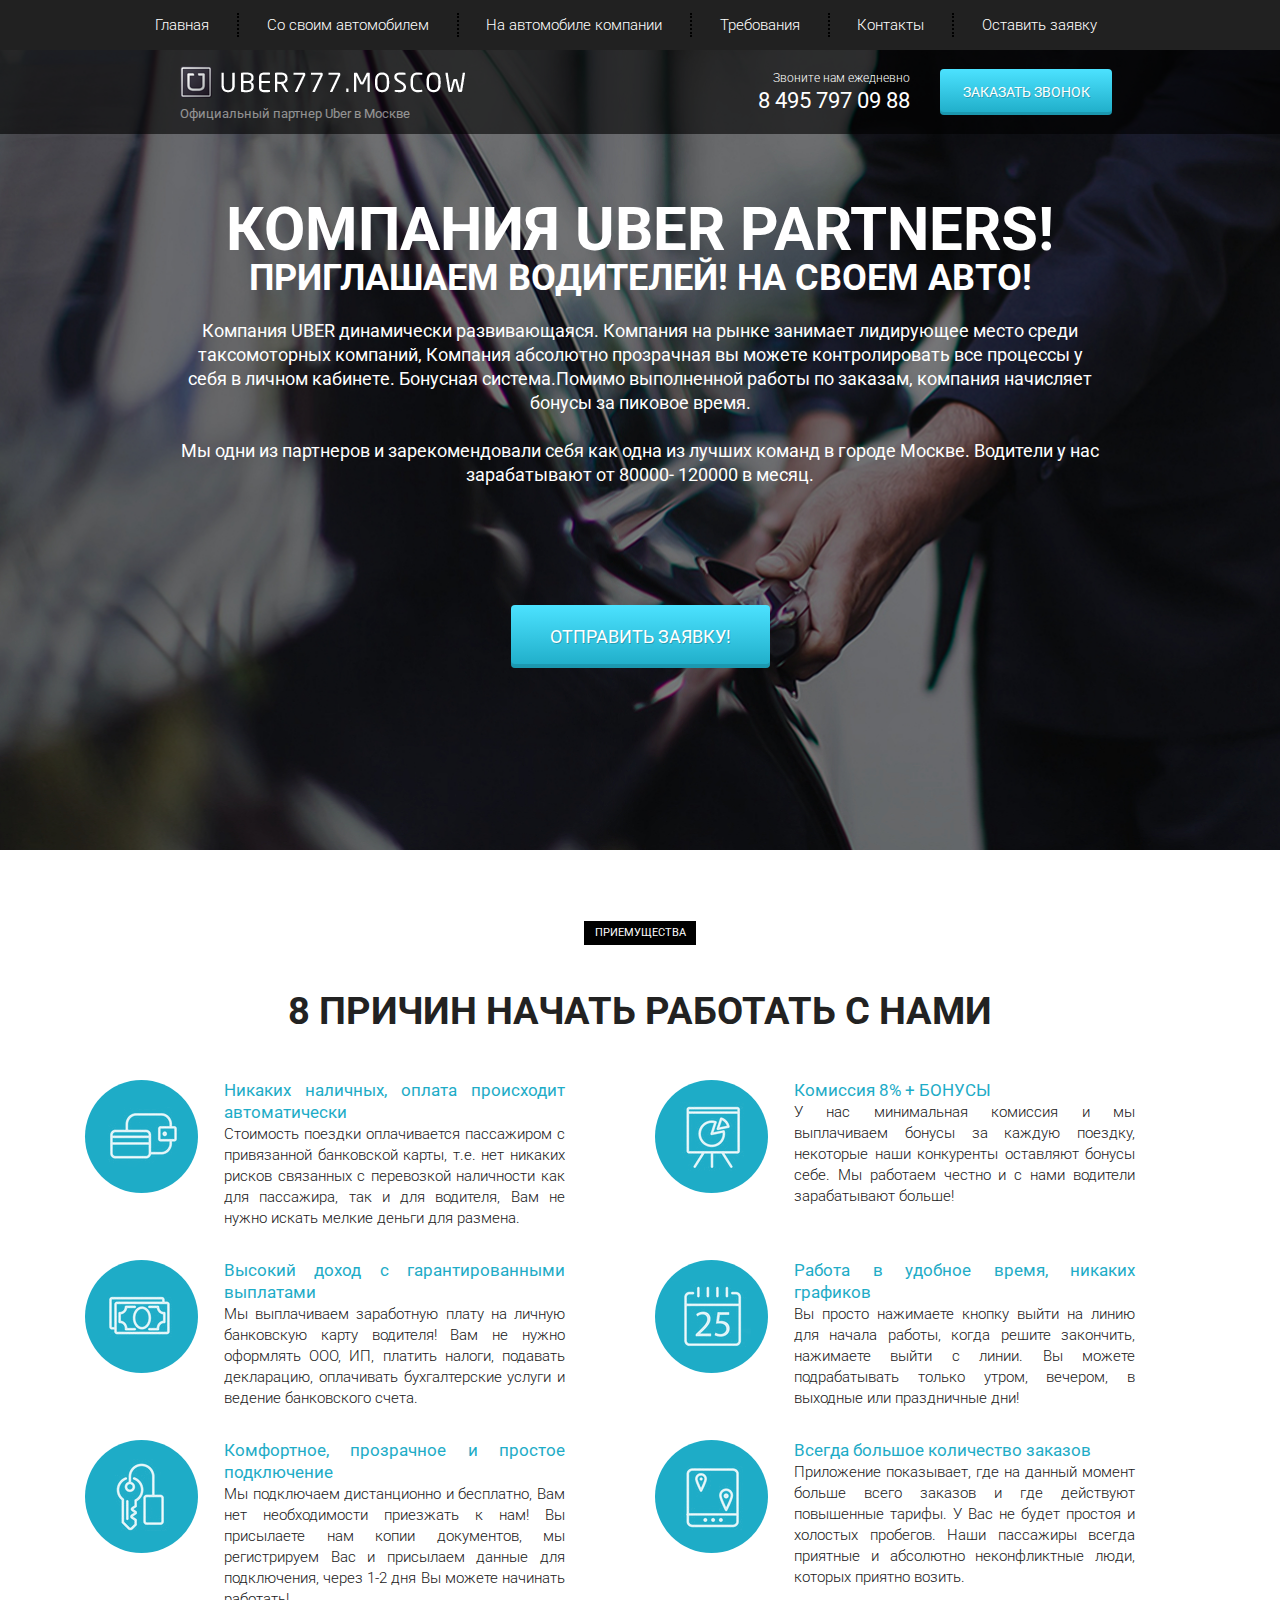
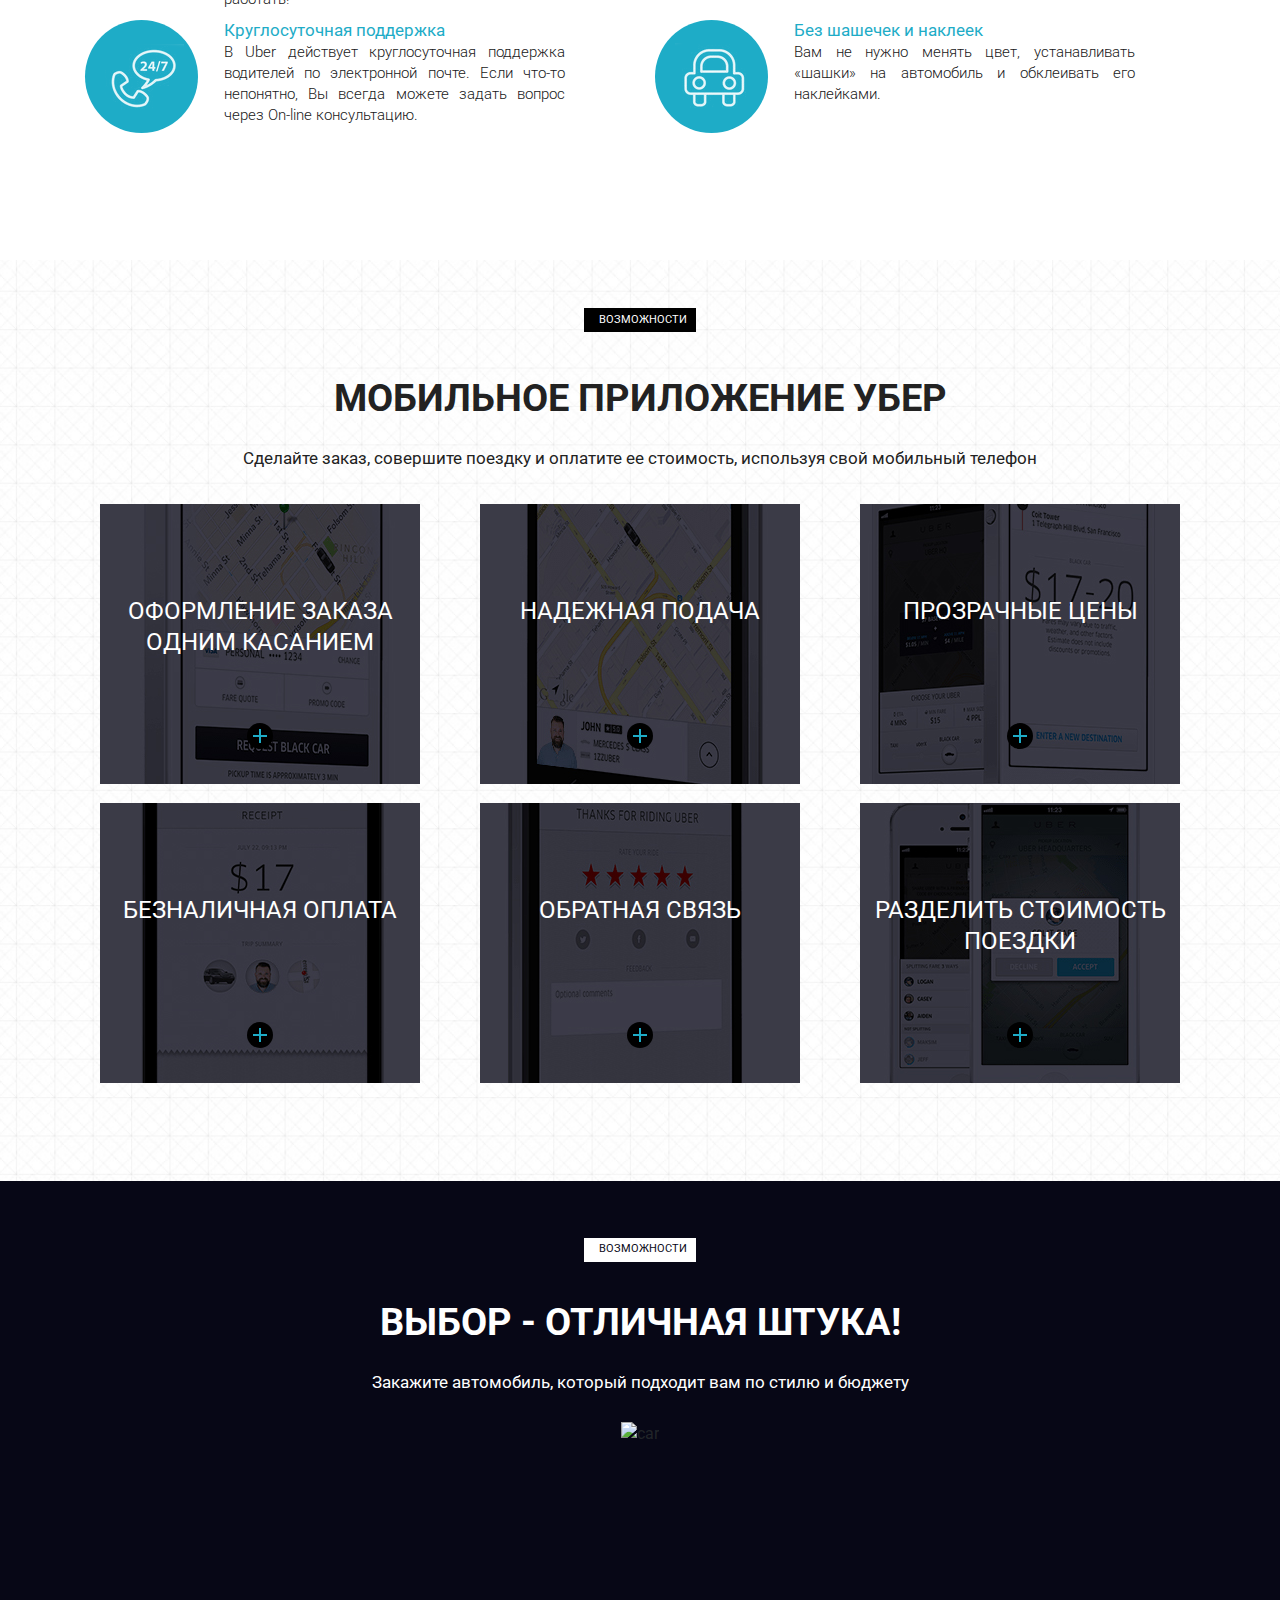
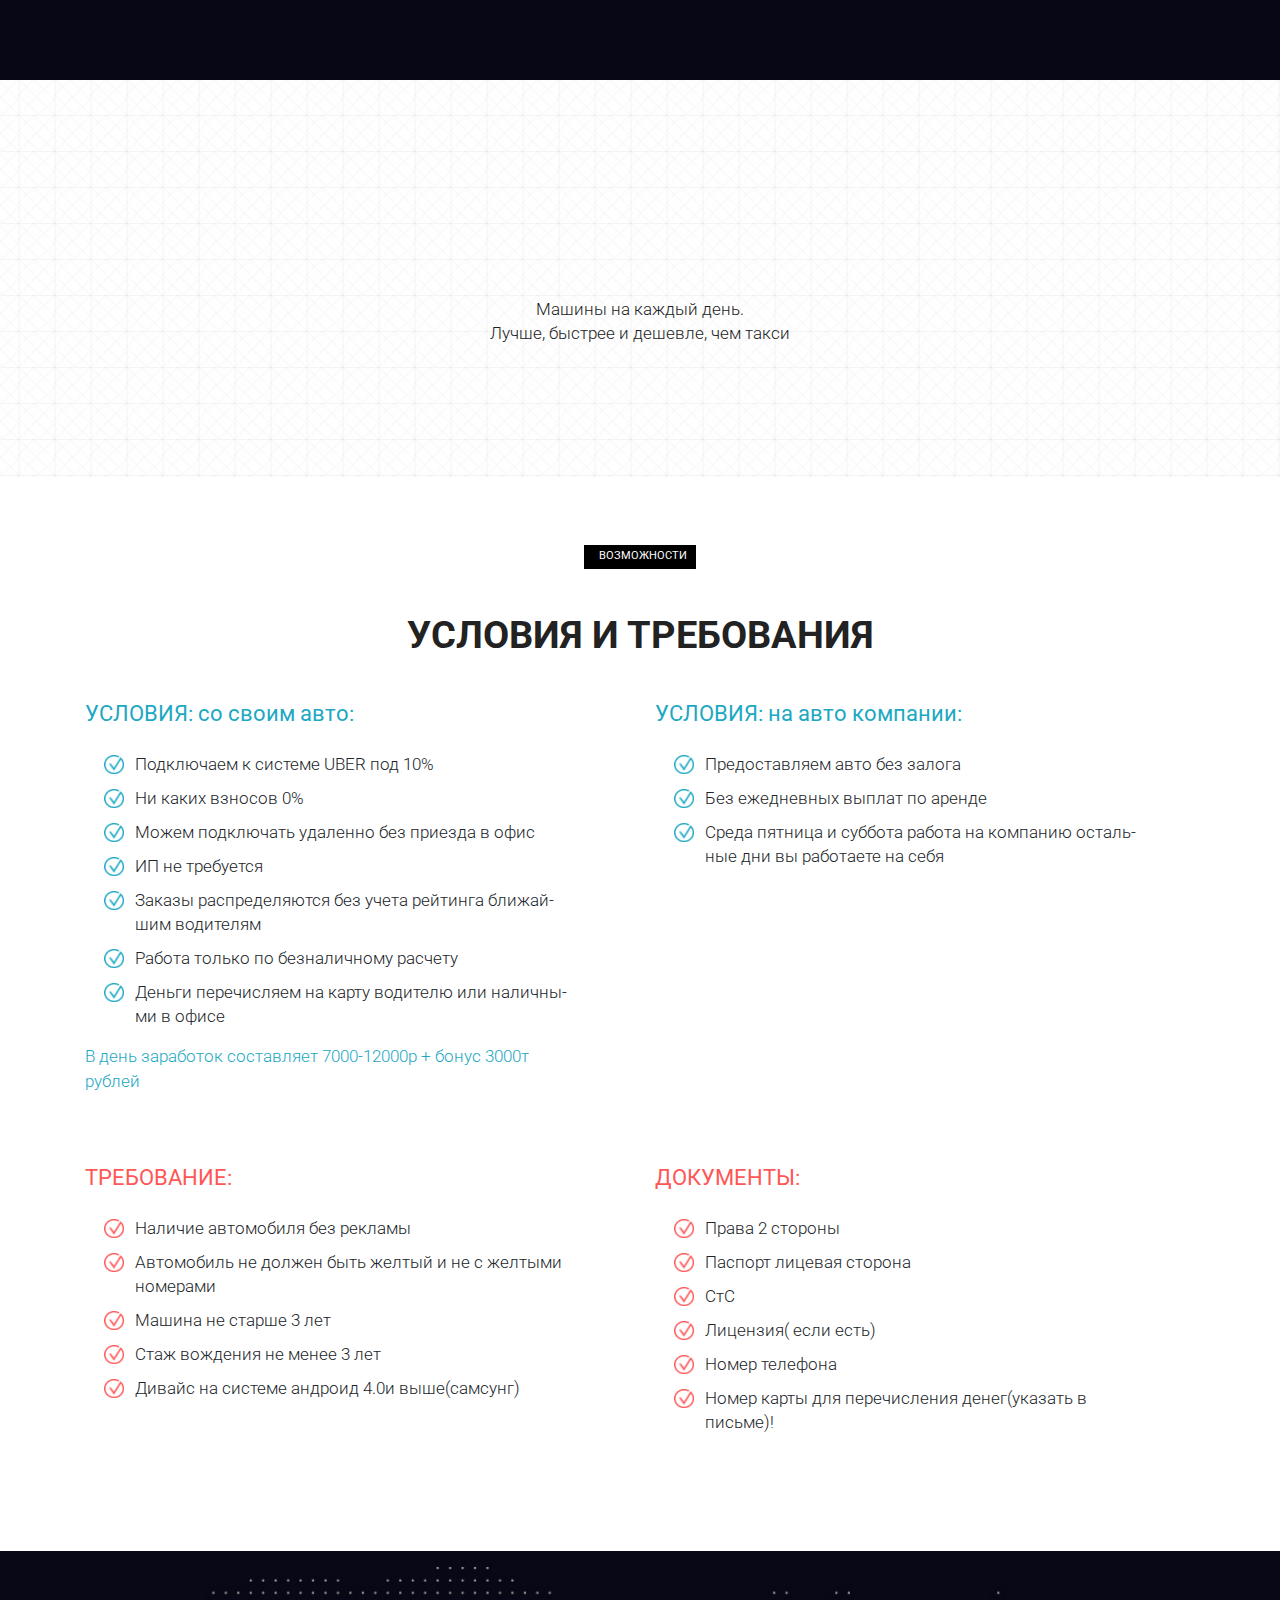
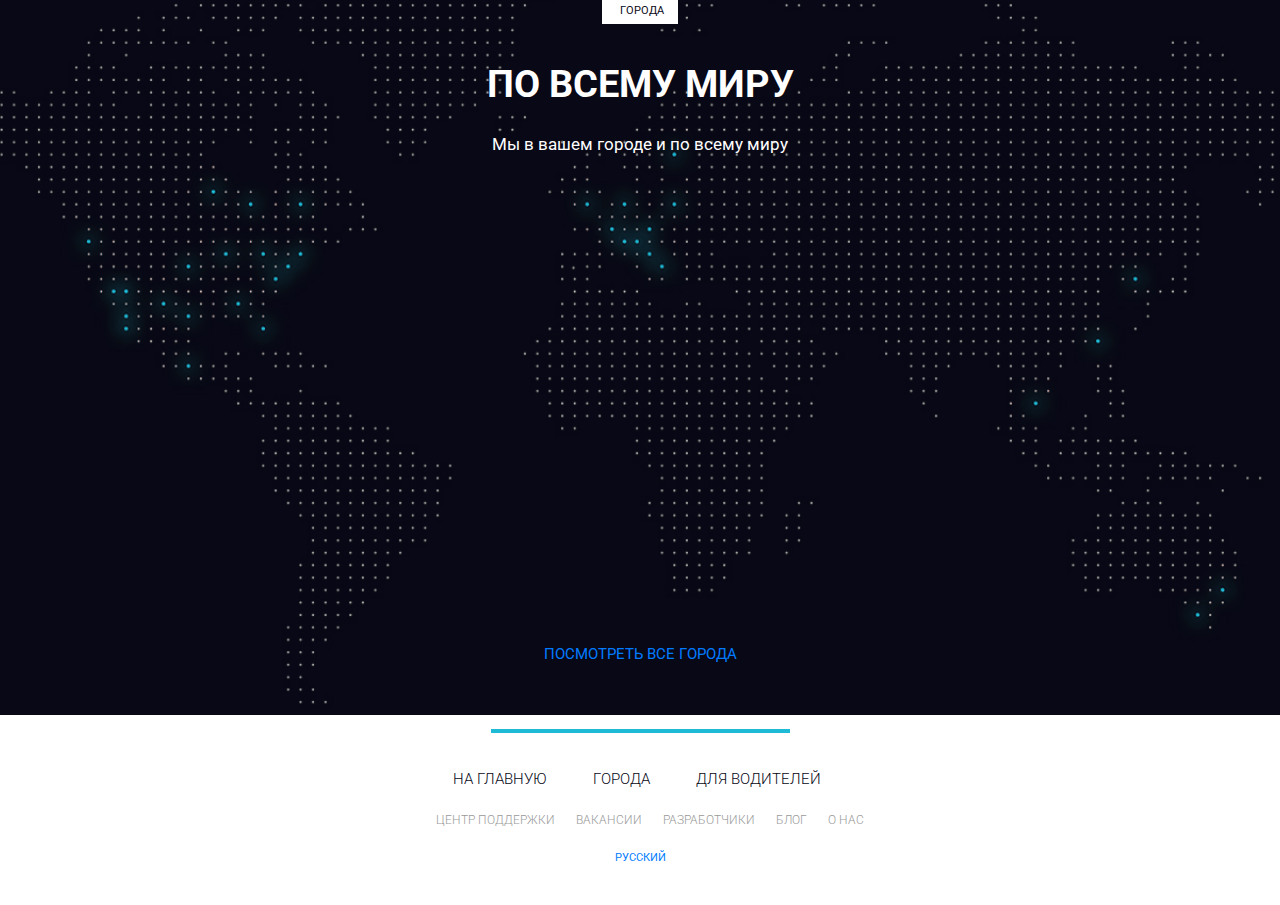
==== uber/index.html @ 14403fc7 "Uber project" ====
<!DOCTYPE html>
<html lang="en">
<head>
    <meta charset="UTF-8">
    <meta name="viewport" content="width=device-width, initial-scale=1.0">
    <meta http-equiv="X-UA-Compatible" content="ie=edge">
    <title>Document</title>
    <link rel="shortcut icon" href="icons/favicon.ico" type="image/x-icon">
    <link href="https://fonts.googleapis.com/css?family=Roboto:300,400,700&display=swap" rel="stylesheet">
    <link rel="stylesheet" href="css/bootstrap-reboot.min.css">
    <link rel="stylesheet" href="css/bootstrap-grid.min.css">
    <link rel="stylesheet" href="css/style.min.css">

</head>
<body>
    <header>
        <nav>
            <div class="container">
                <ul class="menu">
                    <li class="menu_item"><a href="#" class="menu_link">Главная</a></li>
                    <li class="menu_item"><a href="#" class="menu_link">Со своим автомобилем</a></li>
                    <li class="menu_item"><a href="#" class="menu_link">На автомобиле компании</a></li>
                    <li class="menu_item"><a href="#" class="menu_link">Требования</a></li>
                    <li class="menu_item"><a href="#" class="menu_link">Контакты</a></li>
                    <li class="menu_item"><a href="#" class="menu_link">Оставить заявку</a></li>
                </ul>
            </div>
            <div class="hamburger">
                <span></span>
                <span></span>
                <span></span>
            </div>
        </nav>
        <div class="subheader">
            <div class="container">
                <div class="row">
                    <div class="col-6 col-md-4 offset-md-1">
                        <a href="#" class="subheader_logo"><img src="icons/logo.png" alt="logo"></a>
                        <div class="subheader_official">Официальный партнер Uber в Москве</div>
                    </div>
                        
                    <div class="xs-hidden col-md-3 offset-md-1 col-xl-2 offset-xl-2">
                        <div class="subheader_call">Звоните нам ежедневно</div>
                        <a href="tel:84957970988" class="subheader_phone">8 495 797 09 88</a>
                    </div>
        
                    <div class="col-6 col-md-3">
                        <a href="tel:84957970988" class="xs-visible subheader_phone">8 495 797 09 88</a>
                        <button class="subheader_btn">заказать звонок</button>    
                    </div>
                </div>
            </div>
        </div>
    </header>

    <section class="promo">
        <div class="container">
            <div class="row">
                <div class="col-md-12 offset-md-0 col-lg-10 offset-lg-1">
                    <h1 class="promo_header">КОМПАНИЯ UBER PARTNERS!</h1>
                    <h2 class="promo_subheader">ПРИГЛАШАЕМ ВОДИТЕЛЕЙ! НА СВОЕМ АВТО!</h2>
                    <div class="promo_descr">
                        Компания UBER  динамически развивающаяся. Компания на рынке занимает лидирующее место среди
                        таксомоторных компаний, Компания абсолютно прозрачная вы можете контролировать все процессы у себя в личном кабинете. Бонуcная система.Помимо выполненной работы по заказам, компания начисляет бонусы за
                        пиковое время.
                        <br><br>
                        Мы одни из партнеров и зарекомендовали себя как одна из лучших команд в городе Москве.  Водители у нас                зарабатывают от 80000- 120000 в месяц.
                    </div>
                    <button class="promo_btn">ОТПРАВИТЬ ЗАЯВКУ!</button>
                </div>
            </div>
        </div>
    </section>

    <section class="advantages">
        <div class="container">
            <div class="adv_head">приемущества</div>
            <div class="big_head">8 причин начать работать с нами</div>
            <div class="row">
                <div class="col-md-6">
                    <div class="adv_item">
                        <div class="adv_round">
                            <img src="icons/reasons_sec/cash.png" alt="cash" class="cash_img">
                        </div>
                        <div class="adv_text">
                            <span>Никаких наличных, оплата происходит
                            автоматически</span>
                            <br>
                            Стоимость поездки оплачивается пассажиром с привязанной банковской карты, т.е. нет никаких рисков связанных с перевозкой наличности как для пассажира, так и для водителя, Вам не нужно искать мелкие деньги для размена.
                        </div>
                    </div>
                    <div class="adv_item">
                        <div class="adv_round">
                            <img src="icons/reasons_sec/cash2.png" alt="cash2" class="cash2_img">
                        </div>
                        <div class="adv_text">
                            <span>Высокий доход с гарантированными выплатами</span>
                            <br>
                            Мы выплачиваем заработную плату на личную банковскую карту водителя! Вам не нужно оформлять ООО, ИП, платить налоги, подавать декларацию, оплачивать бухгалтерские услуги и ведение банковского счета.
                        </div>
                    </div>
                    <div class="adv_item">
                        <div class="adv_round">
                            <img src="icons/reasons_sec/keys.png" alt="keys" class="keys_img">
                        </div>
                        <div class="adv_text">
                            <span>Комфортное, прозрачное и простое подключение</span>
                            <br>
                            Мы подключаем дистанционно и бесплатно, Вам нет необходимости приезжать к нам! Вы присылаете нам копии документов, мы регистрируем Вас и присылаем данные для подключения, через 1-2 дня Вы можете начинать работать!
                        </div>
                    </div>
                    <div class="adv_item">
                        <div class="adv_round">
                            <img src="icons/reasons_sec/phone.png" alt="phone" class="phone_img">
                        </div>
                        <div class="adv_text">
                            <span>Круглосуточная поддержка</span>
                            <br>
                            В Uber действует круглосуточная поддержка водителей по электронной почте. Если что-то непонятно, Вы всегда можете задать вопрос через On-line консультацию.
                        </div>
                    </div>
                </div>
                <div class="col-md-6">
                    <div class="adv_item">
                        <div class="adv_round">
                            <img src="icons/reasons_sec/desc.png" alt="desc" class="desc_img">
                        </div>
                        <div class="adv_text">
                            <span>Комиссия 8% + БОНУСЫ</span>
                            <br>
                            У нас минимальная комиссия и мы выплачиваем бонусы за каждую поездку, некоторые наши конкуренты оставляют бонусы себе. Мы работаем честно и с нами водители зарабатывают больше!
                        </div>
                    </div>
                    <div class="adv_item">
                        <div class="adv_round">
                            <img src="icons/reasons_sec/calend.png" alt="calend" class="cal_img">
                        </div>
                        <div class="adv_text">
                            <span>Работа в удобное время, никаких графиков</span>
                            <br>
                            Вы просто нажимаете кнопку выйти на линию для начала работы, когда решите закончить, нажимаете выйти с линии. Вы можете подрабатывать только утром, вечером, в выходные или праздничные дни! 
                        </div>
                    </div>
                    <div class="adv_item">
                        <div class="adv_round">
                            <img src="icons/reasons_sec/nav.png" alt="nav" class="nav_img">
                        </div>
                        <div class="adv_text">
                            <span>Всегда большое количество заказов</span>
                            <br>
                            Приложение показывает, где на данный момент больше всего заказов и где действуют повышенные тарифы. У Вас не будет простоя и холостых пробегов. Наши пассажиры всегда приятные и абсолютно неконфликтные люди, которых приятно возить.
                        </div>
                    </div>
                    <div class="adv_item">
                        <div class="adv_round">
                            <img src="icons/reasons_sec/car.png" alt="car" class="car_img">
                        </div>
                        <div class="adv_text">
                            <span>Без шашечек и наклеек</span>
                            <br>
                            Вам не нужно менять цвет, устанавливать «шашки» на автомобиль и обклеивать его наклейками.
                        </div>
                    </div>
                </div>
            </div>
        </div>
    </section>

    <section class="mobile">
        <div class="container">
            <div class="mob_head">возможности</div>
            <div class="bigmob_head">мобильное приложение убер</div>
            <div class="subtitle">Сделайте заказ, совершите поездку и оплатите ее стоимость, используя свой мобильный телефон</div>
            <div class="row">
                <div class="col-md-4">
                    <div class="mobile_item mobile_item_1">
                        <div class="mobile_item_subtitle">оформление заказа одним касанием</div>
                        <div class="mobile_item_plus"></div>
                    </div>
                </div>
                <div class="col-md-4">
                    <div class="mobile_item mobile_item_2">
                        <div class="mobile_item_subtitle">надежная подача</div>
                        <div class="mobile_item_plus"></div>
                    </div>
                </div>
                <div class="col-md-4">
                    <div class="mobile_item mobile_item_3">
                        <div class="mobile_item_subtitle">прозрачные цены</div>
                        <div class="mobile_item_plus"></div>
                    </div>
                </div>
                <div class="col-md-4">
                    <div class="mobile_item mobile_item_4">
                        <div class="mobile_item_subtitle">безналичная оплата</div>
                        <div class="mobile_item_plus"></div>
                    </div>
                </div>
                <div class="col-md-4">
                    <div class="mobile_item mobile_item_5">
                        <div class="mobile_item_subtitle">обратная связь</div>
                        <div class="mobile_item_plus"></div>
                    </div>
                </div>
                <div class="col-md-4">
                    <div class="mobile_item mobile_item_6">
                        <div class="mobile_item_subtitle">разделить стоимость поездки</div>
                        <div class="mobile_item_plus"></div>
                    </div>
                </div>
            </div>
        </div>
    </section>

    <section class="uber">
        <div class="uber_wrapper1">
            <div class="container">
                <div class="uber_head">возможности</div>
                <div class="uber_head_big">Выбор - отличная штука!</div>
                <div class="uber_subtitle">Закажите автомобиль, который подходит вам по стилю и бюджету</div>
                <img src="/img/logo_car.png" alt="car" class="uber_car">
                <div class="uber_wrapper2_text hidden_text">
                    Машины на каждый день.
                    <br>
                    Лучше, быстрее и дешевле, чем такси
            </div>
            </div>
        </div>
        <div class="uber_wrapper2">
            <div class="container">
                <div class="uber_wrapper2_text">
                        Машины на каждый день.
                        <br>
                        Лучше, быстрее и дешевле, чем такси
                </div>
            </div>
        </div>
    </section>

    <section class="require">
        <div class="container">
            <div class="require_head">возможности</div>
            <div class="require_big_head">условия и требования</div>
            <div class="row">
                <div class="col-md-6">
                    <div class="require_block">
                        <div class="require_title">УСЛОВИЯ: со своим авто:</div>
                        <ul class="require_list">
                            <li>Подключаем к системе UBER  под 10%</li>
                            <li>Ни каких взносов  0%</li>
                            <li>Можем подключать удаленно без приезда в офис</li>
                            <li>ИП не требуется</li>
                            <li>Заказы распределяются без учета рейтинга ближай-<br>шим водителям</li>
                            <li>Работа только по безналичному расчету</li>
                            <li>Деньги перечисляем на карту водителю или наличны-<br>ми в офисе</li>
                        </ul>
                        <div class="require_descr">
                            В день заработок составляет 7000-12000р + бонус 3000т <br> рублей
                        </div>
                    </div>
                </div>
                <div class="col-md-6">
                    <div class="require_block">
                        <div class="require_title">УСЛОВИЯ: на авто компании:</div>
                        <ul class="require_list">
                            <li>Предоставляем авто без залога</li>
                            <li>Без ежедневных выплат по аренде</li>
                            <li>Среда пятница и суббота работа на компанию осталь-<br>ные дни вы работаете на себя</li>
                        </ul>
                    </div>
                </div>
                <div class="col-md-6">
                    <div class="require_block require_block_nmb warning">
                        <div class="require_title">ТРЕБОВАНИЕ:</div>
                        <ul class="require_list">
                            <li>Наличие автомобиля без рекламы</li>
                            <li>Автомобиль не должен быть желтый и не с желтыми <br> номерами</li>
                            <li>Машина не старше 3 лет</li>
                            <li>Стаж вождения не менее 3 лет</li>
                            <li>Дивайс на системе андроид 4.0и выше(самсунг)</li>
                        </ul>
                    </div>
                </div>
                <div class="col-md-6">
                    <div class="require_block require_block_nmb warning">
                        <div class="require_title">ДОКУМЕНТЫ:</div>
                        <ul class="require_list">
                            <li>Права 2 стороны</li>
                            <li>Паспорт лицевая сторона</li>
                            <li>СтС</li>
                            <li>Лицензия( если есть)</li>
                            <li>Номер телефона</li>
                            <li>Номер карты для перечисления денег(указать в <br>письме)!</li>
                        </ul>
                    </div>
                </div>
            </div>
        </div>
    </section>

    <section class="map">
        <div class="container">
            <div class="map_head">города</div>
            <div class="map_big_head">По всему миру</div>
            <div class="map_subtitle">Мы в вашем городе и по всему миру</div>
        </div>
        <div class="map_text">
            <a href="#">посмотреть все города</a>
        </div>
    </section>

    <footer class="footer">
        <div class="container">
            <div class="footer_line"></div>
            <div class="footer_nav">
                <ul class="footer_menu">
                    <li class="footer_item">
                        <a href="#">на главную</a>
                        
                    </li>
                    <li class="footer_item">
                        <a href="#">города</a>
                    </li>
                    <li class="footer_item">
                        <a href="#">для водителей</a>
                    </li>
                </ul>
            </div>
            <div class="footer_nav_2">
                <ul class="footer_menu">
                    <li class="footer_item_2">
                        <a href="#">центр поддержки</a>
                    </li>
                    <li class="footer_item_2">
                        <a href="#">вакансии</a>
                    </li>
                    <li class="footer_item_2">
                        <a href="#">разработчики</a>
                    </li>
                    <li class="footer_item_2">
                        <a href="#">блог</a>
                    </li>
                    <li class="footer_item_2">
                        <a href="#">о нас</a>
                    </li>
                </ul>
            </div>
            <div class="footer_language">
                <a href="#">русский</a>
            </div>
        </div>
    </footer>
    <script src="js/script.js"></script>
</body>
</html>
---- uber/css/style.min.css ----
*{font-family:Roboto,sans-serif}header{position:relative}nav{height:50px;background-color:#212121}.hamburger{display:none}.menu{display:flex;justify-content:space-between;padding:13px 70px;margin:0;list-style:none}.menu .menu_link{color:#fff;font-size:15px;font-weight:300}.menu .menu_item{border-right:2px dotted #000;padding-right:28px}.menu .menu_item:last-child{border-right:none}.subheader{position:absolute;width:100%;height:84px;background-color:rgba(0,0,0,.6)}.subheader .subheader_logo{display:block;max-width:100%;margin-top:16px}.subheader .subheader_official{margin-top:6px;opacity:.5;color:#fff;font-size:13px;font-weight:400}.subheader .subheader_call{margin-top:19px;color:#fff;font-size:12px;font-weight:300;text-align:right}.subheader .subheader_phone{display:block;margin-top:8px;color:#fff;font-size:22px;font-weight:400;text-transform:uppercase;line-height:12px;text-align:right}.subheader .xs-visible{display:none}.subheader .subheader_btn{margin-top:19px;width:172px;height:46px;box-shadow:inset 0 -3px 0 rgba(0,0,0,.12);border:none;border-radius:4px;background-image:linear-gradient(to top,#1eacc7 0,#4ce2ff 100%);text-shadow:1px 1px 0 rgba(0,0,0,.21);color:#fff;font-size:14px;font-weight:400;text-transform:uppercase}.subheader .subheader_btn:hover{background-image:none;background-color:#1eacc7}.promo{min-height:800px;background:url(../img/bg.jpg) center center/cover no-repeat;padding:150px 0 135px 0}.promo .promo_header{color:#fff;font-weight:700;text-transform:uppercase;font-size:60px;line-height:60px;margin:0;text-align:center}.promo .promo_subheader{margin-top:22px;color:#fff;font-weight:700;text-transform:uppercase;font-size:36px;line-height:36px;margin:0;text-align:center}.promo .promo_descr{color:#fff;font-size:18px;font-weight:400;line-height:24px;text-align:center;margin-top:23px}.promo .promo_btn{display:block;margin:118px auto 0 auto;width:259px;height:63px;box-shadow:inset 0 -4px 0 rgba(0,0,0,.12);border:none;border-radius:4px;background-image:linear-gradient(to top,#1eacc7 0,#4ce2ff 100%);text-shadow:1px 1px 0 rgba(0,0,0,.21);color:#fff;font-size:18px;font-weight:400;text-transform:uppercase}.promo .promo_btn:hover{background-image:none;background-color:#1eacc7}.advantages{min-height:900px;padding:71px 0 65px 0}.advantages .adv_head{display:flex;align-items:center;margin:0 auto;padding:0 11px 0 11px;width:112px;height:24px;background-color:#000;color:#fff;font-size:11px;font-weight:400;text-transform:uppercase;text-align:center}.advantages .big_head{margin-top:38px;color:#222;font-size:38px;font-weight:700;text-transform:uppercase;text-align:center}.advantages .adv_item{margin-top:40px;margin-bottom:35px;display:flex}.advantages .adv_round{display:flex;justify-content:center;align-items:center;width:113px;height:113px;background-color:#1eacc7;border-radius:100%}.advantages .adv_item .adv_text{color:#202020;font-size:15px;font-weight:300;line-height:21px;text-align:justify;margin-left:26px;width:341px;height:140px}.advantages .adv_item .adv_text span{color:#1eacc7;font-size:17px;font-weight:400}.mobile .mob_head{display:flex;align-items:center;margin:0 auto;padding:0 15px 0 15px;width:112px;height:24px;background-color:#000;color:#fff;font-size:11px;font-weight:400;text-transform:uppercase;text-align:center}.mobile .bigmob_head{margin-top:38px;color:#222;font-size:38px;font-weight:700;text-transform:uppercase;text-align:center}.mobile .subtitle{margin-top:19px;color:#222;font-size:17px;font-weight:400;text-align:center}.mobile{min-height:864px;padding:48px 0 79px 0;background:url(../img/paper.jpg) center center/cover no-repeat}.mobile .row{margin-top:32px}.mobile_item{position:relative;width:320px;height:280px;margin:0 auto;margin-bottom:19px;padding-top:92px}.mobile_item_1{background:url(../img/mobileapp_sec/first.jpg) center center/cover no-repeat}.mobile_item_2{background:url(../img/mobileapp_sec/sec.jpg) center center/cover no-repeat}.mobile_item_3{background:url(../img/mobileapp_sec/third.jpg) center center/cover no-repeat}.mobile_item_4{background:url(../img/mobileapp_sec/fourth.jpg) center center/cover no-repeat}.mobile_item_5{background:url(../img/mobileapp_sec/fifth.jpg) center center/cover no-repeat}.mobile_item_6{background:url(../img/mobileapp_sec/sixth.jpg) center center/cover no-repeat}.mobile_item_subtitle{color:#fff;font-size:24px;font-weight:400;text-transform:uppercase;text-align:center;line-height:31px}.mobile_item_plus{display:flex;justify-content:center;align-items:center;position:absolute;bottom:35px;left:50%;transform:translate(-50%);width:26px;height:26px;background-color:#000;border-radius:100%;margin:0 auto;cursor:pointer}.mobile_item_plus:before{content:'';display:block;width:14px;height:2px;background-color:#1eacc7;transition:.3s}.mobile_item_plus:after{content:'';position:absolute;left:50%;transform:translateX(-50%);height:14px;width:2px;background-color:#1eacc7;transition:.3s}.mobile_item_plus:hover:after,.mobile_item_plus:hover:before{background-color:pink}.uber{min-height:896px}.uber_wrapper1{height:499px;background-color:#070716;padding-top:57px}.uber_wrapper1 .container{position:relative}.uber_head{display:flex;align-items:center;padding:0 15px 0 15px;width:112px;height:24px;background-color:#fff;color:#070716;font-size:11px;font-weight:400;text-transform:uppercase;margin:0 auto}.uber_head_big{margin-top:32px;color:#fff;font-size:38px;font-weight:700;text-transform:uppercase;text-align:center}.uber_subtitle{margin-top:19px;color:#fff;font-size:17px;font-weight:400;text-align:center}.uber_car{position:absolute;z-index:1;left:50%;transform:translate(-50%);display:block;margin:0 auto;margin-top:27px}.uber_wrapper2{position:relative;height:397px;background:url(../img/paper2.jpg) center center/cover no-repeat}.uber_wrapper2_text{position:absolute;top:217px;left:50%;transform:translate(-50%);color:#222;font-size:17px;font-weight:300;line-height:24px;text-align:center}.uber .hidden_text{display:none}.require{padding:68px 0 84px 0}.require_head{display:flex;align-items:center;margin:0 auto;padding:0 15px 0 15px;width:112px;height:24px;background-color:#000;color:#fff;font-size:11px;font-weight:400;text-transform:uppercase;text-align:center}.require_big_head{margin-top:38px;color:#222;font-size:38px;font-weight:700;text-transform:uppercase;text-align:center}.require_block{margin:33px 0}.require_block_nbm{margin-bottom:0}.require_title{color:#1ca8c3;font-size:22px;font-weight:400}.require_list{list-style-type:none;padding-left:50px;margin-top:22px}.require_list li{position:relative;font-size:17px;font-weight:300;line-height:24px;margin-bottom:10px}.require_list li:before{content:'';display:block;position:absolute;left:-31px;top:3px;width:20px;height:19px;background:url(../icons/lists/blue.png) center center/cover no-repeat}.require_descr{color:#1ca8c3;font-weight:300;font-size:17px}.require .warning .require_title{color:#ff5656}.require .warning .require_list li:before{background:url(../icons/lists/red.png) center center/cover no-repeat}.map{min-height:717px;padding:49px 0 49px 0;background:url(../img/map.jpg) center center/cover no-repeat}.map_head{display:flex;align-items:center;padding:0 15px 0 18px;width:76px;height:24px;background-color:#fff;color:#070716;font-size:11px;font-weight:400;text-transform:uppercase;margin:0 auto}.map_big_head{margin-top:32px;color:#fff;font-size:38px;font-weight:700;text-transform:uppercase;text-align:center}.map_subtitle{margin-top:19px;color:#fff;font-size:17px;font-weight:400;text-align:center}.map_text{margin-top:486px;color:#1fbad6;font-size:15px;font-weight:400;text-transform:uppercase;text-align:center}.map_text a{text-decoration:none;transition:.4s}.footer{padding:14px 0 39px 0;min-height:156px}.footer_line{width:299px;height:4px;background-color:#1fbad6;margin:0 auto}.footer_nav{margin-top:34px}.footer_menu{list-style-type:none;display:flex;align-items:center;justify-content:center}.footer_item{padding-right:46px}.footer_item a{color:#070716;font-size:15px;font-weight:300;text-transform:uppercase;text-decoration:none}.footer_nav_2{margin-top:12px}.footer_item_2{padding-right:21px}.footer_item_2 a{color:#999;font-size:12px;font-weight:300;text-transform:uppercase;text-decoration:none}.footer_language{margin-top:19px;color:#1fbad6;font-size:11px;font-weight:400;text-transform:uppercase;text-align:center}.footer_language a{text-decoration:none;transition:.4s}@media (max-width:1200px){.subheader .xs-visible{display:none}.subheader .xs-hidden{display:block}.menu .menu_link{font-size:13px}.menu .menu_item{padding-right:20px}.promo .promo_header{font-size:50px}.advantages .adv_item .adv_text{width:300px;margin-bottom:28px}.mobile_item{width:290px}}@media (max-width:991px){.menu .menu_link{font-size:10px}.menu .menu_item{padding-right:8px}.subheader .subheader_phone{text-align:center}.subheader .xs-visible{display:none}.subheader .xs-hidden{display:block}.subheader_logo img{width:100%}.subheader .subheader_official{font-size:11px}.subheader .subheader_phone{font-size:18px}.subheader .subheader_btn{margin-top:16px;height:40px;width:100%}.promo .promo_header{font-size:40px}.promo .promo_subheader{font-size:30px}.advantages .adv_item{flex-direction:column;align-items:center}.advantages .adv_text{margin-top:20px}.advantages .big_head{font-size:37px}.mobile_item{width:210px;height:215px;padding-top:36px}.mobile_item_subtitle{font-size:22px}}@media (max-width:767px){.menu{position:fixed;flex-direction:column;justify-content:center;align-items:center;top:0;right:0;left:-100%;width:50%;height:100vh;padding:20px 15px;background-color:rgba(0,0,0,.8);transition:.6s all;z-index:4}.menu_active{left:0}.menu_active .menu_item{padding-right:0;border:none;text-align:center}.menu_active .menu_link{font-size:20px}.hamburger{display:block;position:absolute;right:10px;top:50%;transform:translateY(-50%);width:25px;height:12px}.hamburger span{display:block;height:2px;width:100%;background-color:#fff;margin-bottom:2px;transition:.5s all}.hamburger_active span{margin-bottom:-2px}.hamburger_active span:nth-child(1){transform:translateY(3px) rotate(-45deg)}.hamburger_active span:nth-child(2){display:none}.hamburger_active span:nth-child(3){transform:translateY(3px) rotate(45deg)}.subheader .subheader_phone{text-align:center}.subheader .xs-visible{display:block;transform:translateY(5px)}.subheader .xs-hidden{display:none}.subheader .subheader_phone{color:#fff;font-size:12px;font-weight:400;text-transform:uppercase}.subheader .subheader_btn{display:block;width:200px;height:40px;margin:0 auto;margin-top:10px}.promo .promo_header{line-height:45px}.uber .container img{width:100%}}@media (max-width:575px){.subheader{height:60px}.subheader .subheader_official{display:none}.subheader .subheader_logo{margin-top:16px}.subheader .subheader_phone{font-size:12px;font-weight:400;text-transform:uppercase;margin-top:11px}.subheader .subheader_btn{width:125px;height:27px;font-size:10px;margin-top:6px}.subheader .subheader_btn:hover{background-image:linear-gradient(to top,#1eacc7 0,#4ce2ff 100%)}.promo{min-height:400px;padding:93px 0 35px 0}.promo .promo_descr{display:none}.promo .promo_header{font-size:30px;padding:0 24px;line-height:35px}.promo .promo_subheader{font-size:20px;margin-top:33px;padding:0 10px;line-height:30px}.promo .promo_btn{width:224px;height:52px;margin-top:72px}.promo .promo_btn:hover{background-image:linear-gradient(to top,#1eacc7 0,#4ce2ff 100%)}.menu{width:85%}.menu_item{width:100%;padding-top:20px}.menu_link{display:block}.advantages{padding:22px 0 36px 0}.advantages .big_head{font-size:16px;margin-top:15px;line-height:16px}.advantages .adv_item{margin-top:26px}.advantages .adv_item .adv_text{margin-left:0}.footer{min-height:245px;padding:25px 0 20px 0}.footer_nav{margin-top:22px}.footer_menu{flex-direction:column}.footer_item{font-size:14px;font-weight:300}.footer_item_2{padding-right:44px}.footer_line{width:291px}.map{max-height:329px}.map_big_head{margin-top:15px;color:#fff;font-size:16px;font-weight:700;text-transform:uppercase}.map_subtitle{margin-top:10px;color:#fff;font-size:14px;font-weight:400}.mobile .bigmob_head{font-size:16px;margin-top:15px;line-height:16px}.mobile .subtitle{font-size:15px;margin-top:19px;line-height:16px}.mobile .mobile_item_subtitle{font-size:20px}.mobile .mobile_item{width:198px;height:208px}.uber{min-height:390px}.uber .uber_head_big{display:none}.uber .uber_subtitle{display:none}.uber .uber_wrapper2{display:none}.uber .hidden_text{margin-top:124px;display:block;color:#fff;font-size:17px;font-weight:300;line-height:24px;width:249px}.require{min-height:1049px}.require_big_head{margin-top:15px;color:#222;font-size:16px;font-weight:700;line-height:48px;text-transform:uppercase}.require_block{margin-top:22px}.require_title{font-size:16px}.require_list li{font-size:14px}}
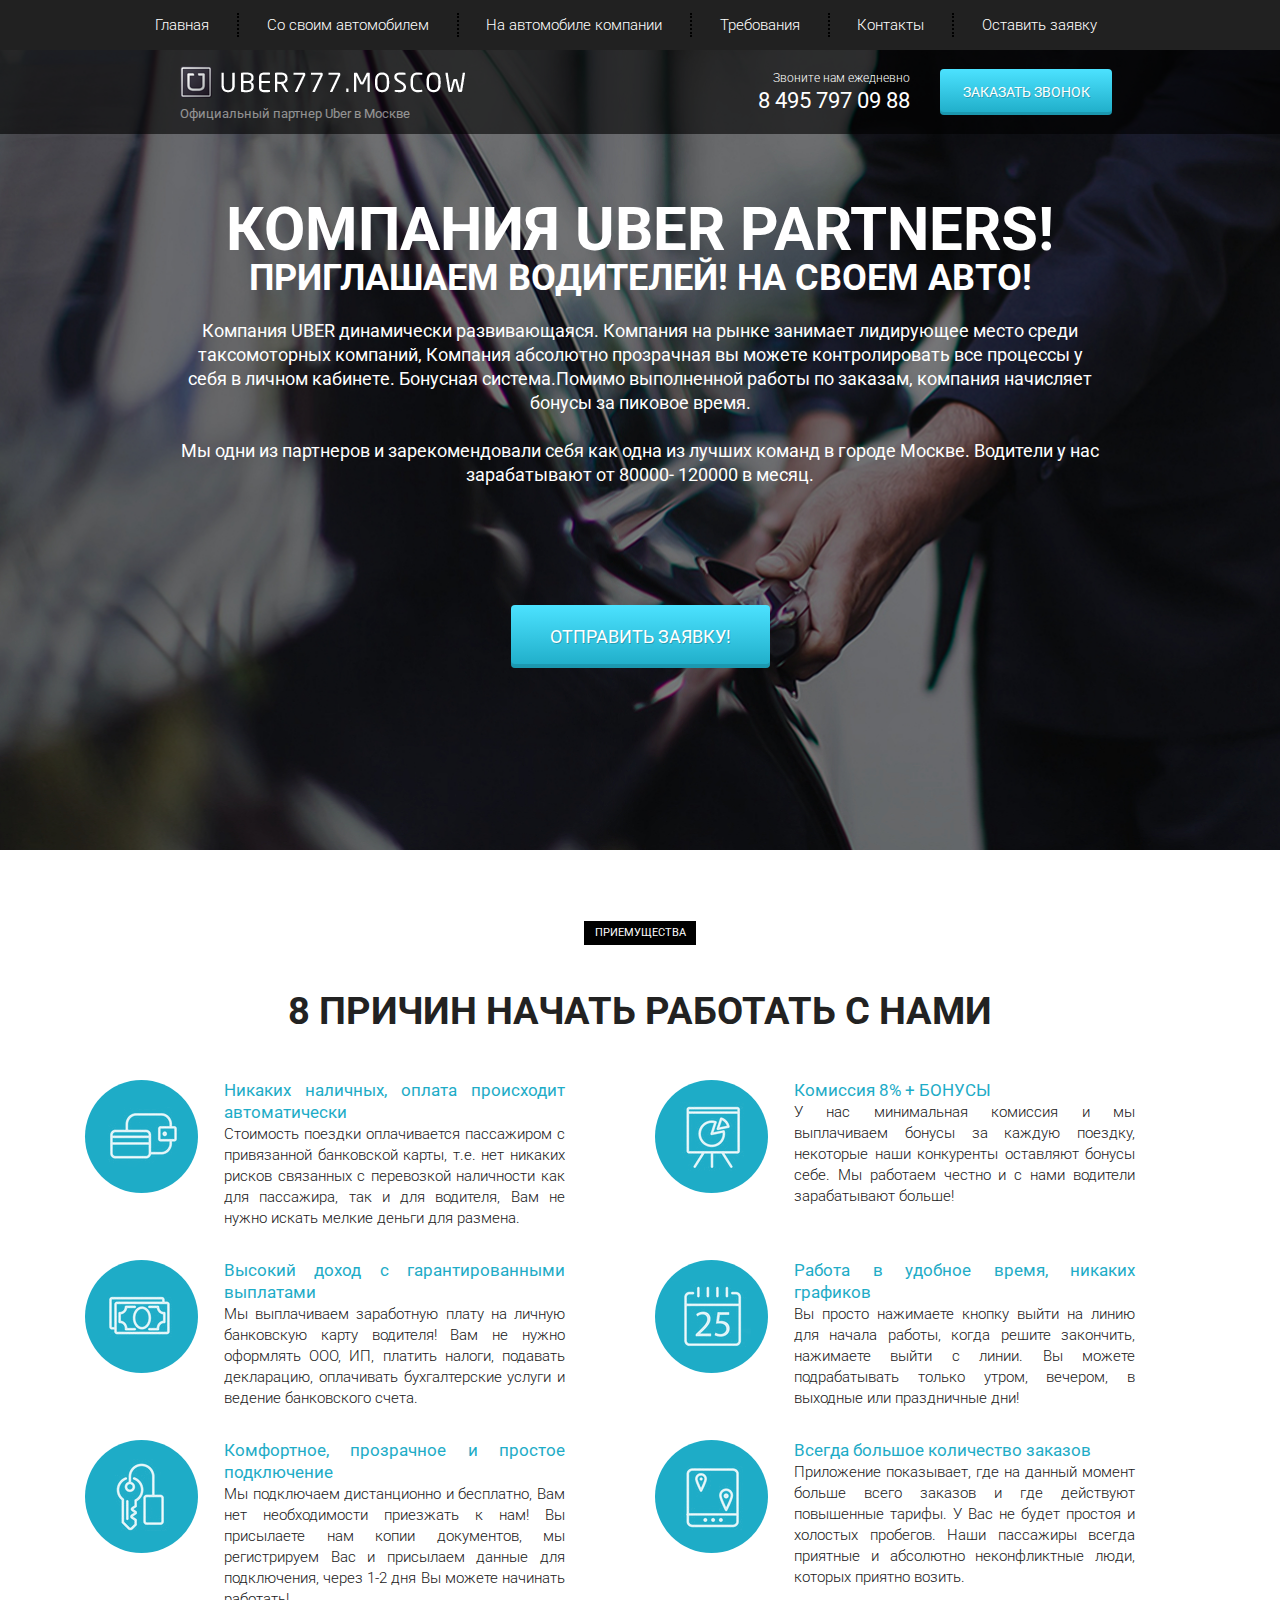
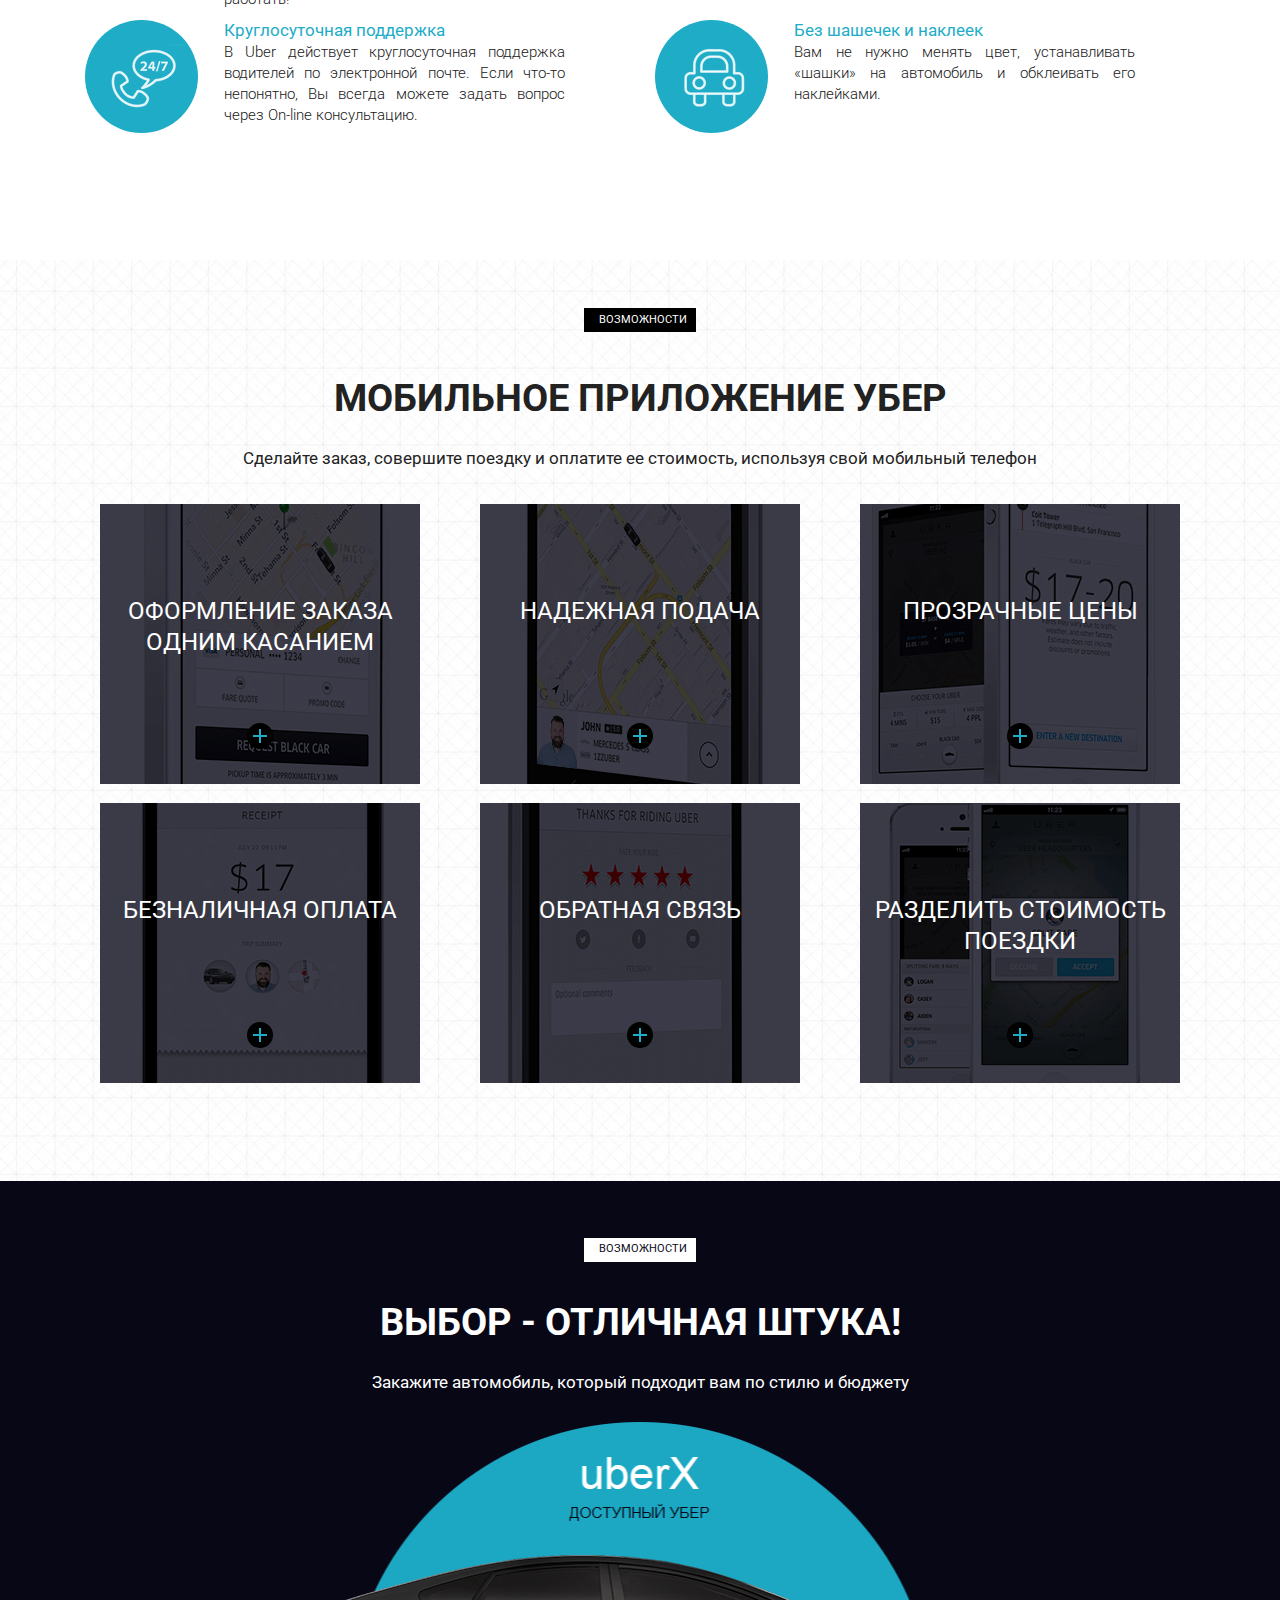
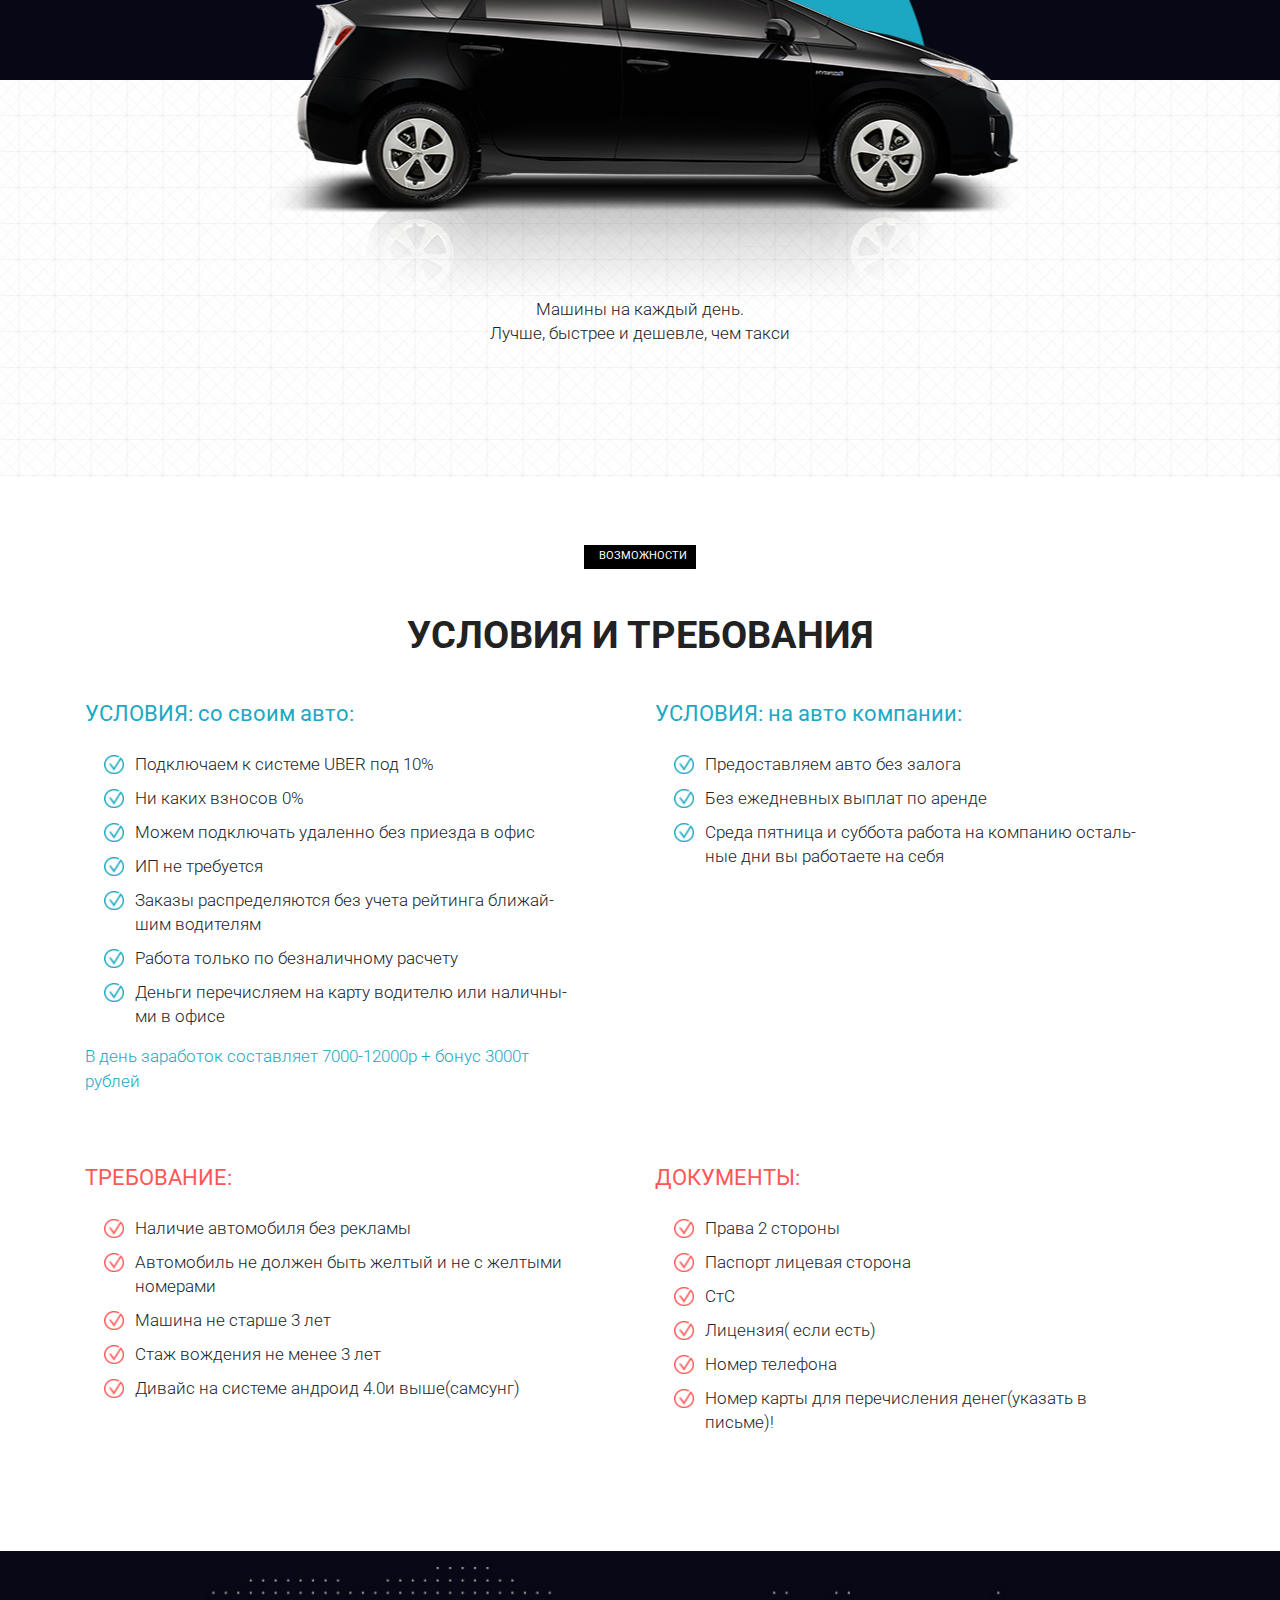
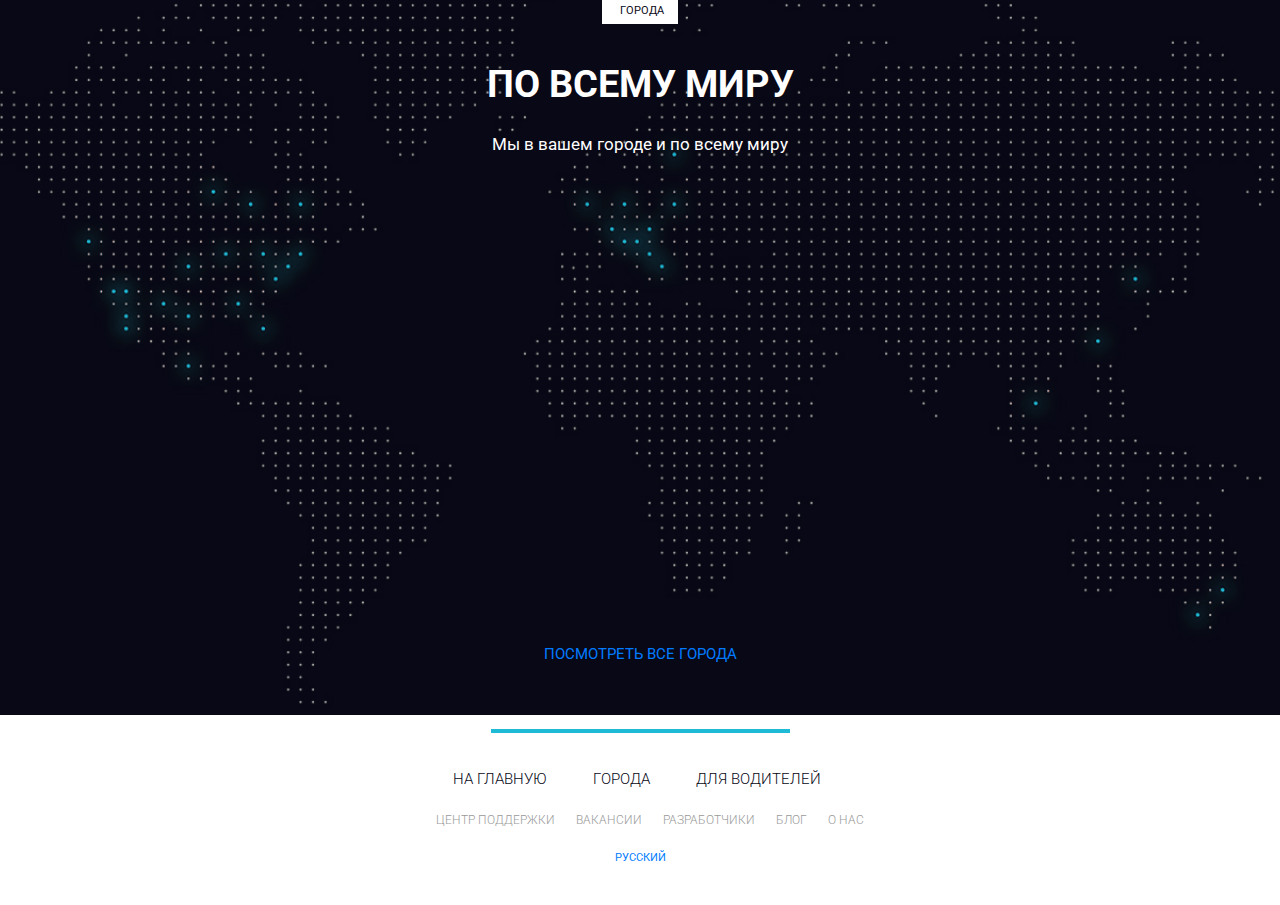
==== commit dc8b8d85: "Fixed car logo" ====
--- a/uber/index.html
+++ b/uber/index.html
@@ -218,7 +218,7 @@
                 <div class="uber_head">возможности</div>
                 <div class="uber_head_big">Выбор - отличная штука!</div>
                 <div class="uber_subtitle">Закажите автомобиль, который подходит вам по стилю и бюджету</div>
-                <img src="/img/logo_car.png" alt="car" class="uber_car">
+                <img src="img/logo_car.png" alt="car" class="uber_car">
                 <div class="uber_wrapper2_text hidden_text">
                     Машины на каждый день.
                     <br>
